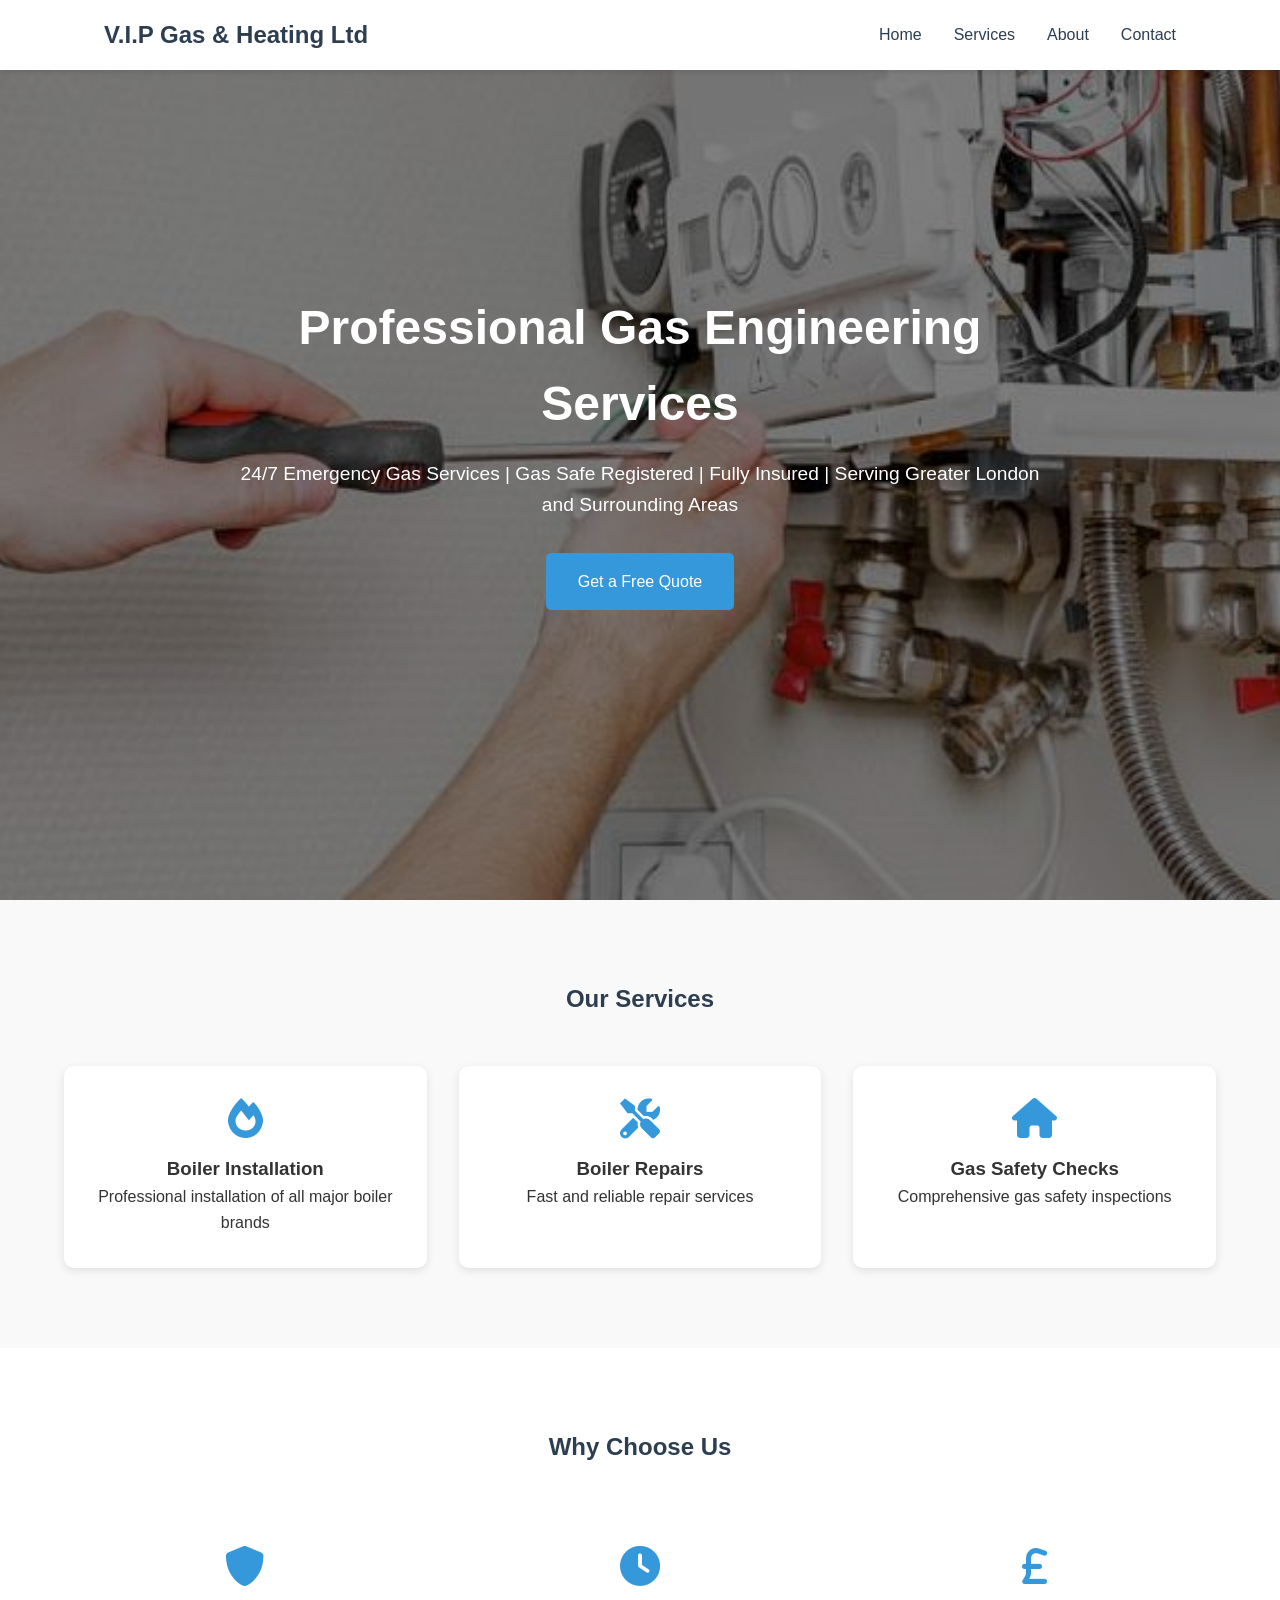
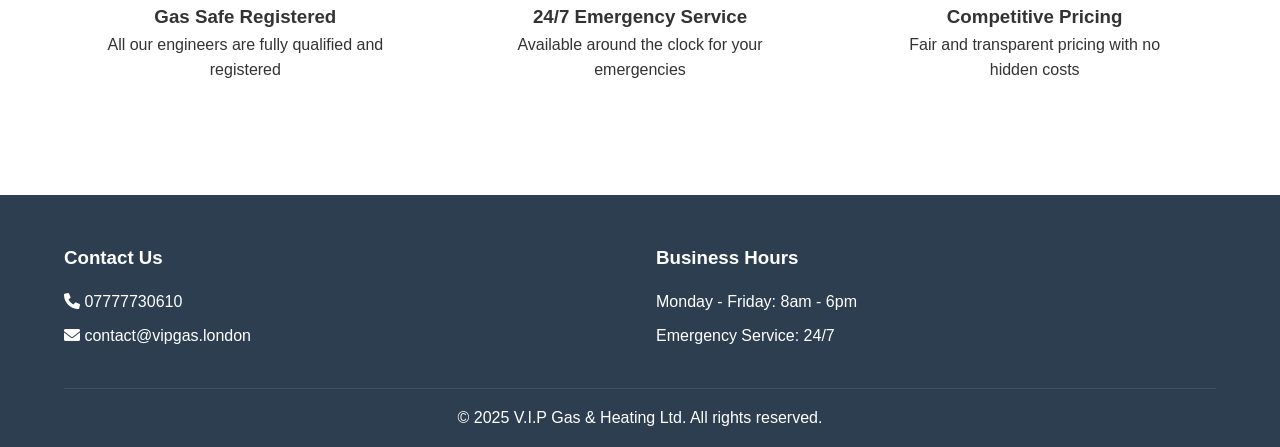
==== index.html @ 6fb4c8ae "Init commit" ====
<!DOCTYPE html>
<html lang="en">
<head>
    <meta charset="UTF-8">
    <meta name="viewport" content="width=device-width, initial-scale=1.0">
    <title>V.I.P Gas & Heating Ltd</title>
    <link rel="stylesheet" href="css/styles.css">
    <link rel="stylesheet" href="https://cdnjs.cloudflare.com/ajax/libs/font-awesome/6.0.0/css/all.min.css">
</head>
<body>
    <header>
        <nav>
            <div class="logo">V.I.P Gas & Heating Ltd</div>
            <ul class="nav-links">
                <li><a href="index.html">Home</a></li>
                <li><a href="services.html">Services</a></li>
                <li><a href="about.html">About</a></li>
                <li><a href="contact.html">Contact</a></li>
            </ul>
            <div class="burger">
                <div class="line1"></div>
                <div class="line2"></div>
                <div class="line3"></div>
            </div>
        </nav>
    </header>

    <main>
        <section class="hero">
            <div class="hero-content">
                <h1>Professional Gas Engineering Services</h1>
                <p>24/7 Emergency Gas Services | Gas Safe Registered | Fully Insured | Serving Greater London and Surrounding Areas</p>
                <a href="contact.html" class="cta-button">Get a Free Quote</a>
            </div>
        </section>

        <section class="services-preview">
            <h2>Our Services</h2>
            <div class="services-grid">
                <div class="service-card">
                    <i class="fas fa-fire"></i>
                    <h3>Boiler Installation</h3>
                    <p>Professional installation of all major boiler brands</p>
                </div>
                <div class="service-card">
                    <i class="fas fa-tools"></i>
                    <h3>Boiler Repairs</h3>
                    <p>Fast and reliable repair services</p>
                </div>
                <div class="service-card">
                    <i class="fas fa-home"></i>
                    <h3>Gas Safety Checks</h3>
                    <p>Comprehensive gas safety inspections</p>
                </div>
            </div>
        </section>

        <section class="why-choose-us">
            <h2>Why Choose Us</h2>
            <div class="features">
                <div class="feature">
                    <i class="fas fa-shield-alt"></i>
                    <h3>Gas Safe Registered</h3>
                    <p>All our engineers are fully qualified and registered</p>
                </div>
                <div class="feature">
                    <i class="fas fa-clock"></i>
                    <h3>24/7 Emergency Service</h3>
                    <p>Available around the clock for your emergencies</p>
                </div>
                <div class="feature">
                    <i class="fas fa-pound-sign"></i>
                    <h3>Competitive Pricing</h3>
                    <p>Fair and transparent pricing with no hidden costs</p>
                </div>
            </div>
        </section>
    </main>

    <footer>
        <div class="footer-content">
            <div class="footer-section">
                <h3>Contact Us</h3>
                <p><i class="fas fa-phone"></i> 07777730610</p>
                <p><i class="fas fa-envelope"></i> contact@vipgas.london</p>
            </div>
            <div class="footer-section">
                <h3>Business Hours</h3>
                <p>Monday - Friday: 8am - 6pm</p>
                <p>Emergency Service: 24/7</p>
            </div>
        </div>
        <div class="footer-bottom">
            <p>&copy; 2025 V.I.P Gas & Heating Ltd. All rights reserved.</p>
        </div>
    </footer>

    <script src="js/main.js"></script>
</body>
</html>
---- css/styles.css ----
/* Reset and base styles */
* {
    margin: 0;
    padding: 0;
    box-sizing: border-box;
}

body {
    font-family: 'Arial', sans-serif;
    line-height: 1.6;
    color: #333;
}

/* Header and Navigation */
header {
    background-color: #fff;
    box-shadow: 0 2px 5px rgba(0,0,0,0.1);
    position: fixed;
    width: 100%;
    top: 0;
    z-index: 1000;
}

nav {
    display: flex;
    justify-content: space-between;
    align-items: center;
    padding: 1rem 5%;
    max-width: 1200px;
    margin: 0 auto;
}

.logo {
    font-size: 1.5rem;
    font-weight: bold;
    color: #2c3e50;
}

.nav-links {
    display: flex;
    list-style: none;
}

.nav-links li {
    margin-left: 2rem;
}

.nav-links a {
    text-decoration: none;
    color: #2c3e50;
    font-weight: 500;
    transition: color 0.3s;
}

.nav-links a:hover {
    color: #3498db;
}

/* Hero Section */
.hero {
    background: linear-gradient(rgba(0,0,0,0.5), rgba(0,0,0,0.5)), url('../images/hero-bg.jpg');
    background-size: cover;
    background-position: center;
    height: 100vh;
    display: flex;
    align-items: center;
    text-align: center;
    color: white;
    padding: 0 5%;
}

.hero-content {
    max-width: 800px;
    margin: 0 auto;
}

.hero h1 {
    font-size: 3rem;
    margin-bottom: 1rem;
}

.hero p {
    font-size: 1.2rem;
    margin-bottom: 2rem;
}

.cta-button {
    display: inline-block;
    padding: 1rem 2rem;
    background-color: #3498db;
    color: white;
    text-decoration: none;
    border-radius: 5px;
    transition: background-color 0.3s;
}

.cta-button:hover {
    background-color: #2980b9;
}

/* Services Section */
.services-preview {
    padding: 5rem 5%;
    background-color: #f9f9f9;
}

.services-preview h2 {
    text-align: center;
    margin-bottom: 3rem;
    color: #2c3e50;
}

.services-grid {
    display: grid;
    grid-template-columns: repeat(auto-fit, minmax(250px, 1fr));
    gap: 2rem;
    max-width: 1200px;
    margin: 0 auto;
}

.service-card {
    background: white;
    padding: 2rem;
    border-radius: 10px;
    text-align: center;
    box-shadow: 0 3px 10px rgba(0,0,0,0.1);
    transition: transform 0.3s;
}

.service-card:hover {
    transform: translateY(-5px);
}

.service-card i {
    font-size: 2.5rem;
    color: #3498db;
    margin-bottom: 1rem;
}

/* Why Choose Us Section */
.why-choose-us {
    padding: 5rem 5%;
}

.why-choose-us h2 {
    text-align: center;
    margin-bottom: 3rem;
    color: #2c3e50;
}

.features {
    display: grid;
    grid-template-columns: repeat(auto-fit, minmax(250px, 1fr));
    gap: 2rem;
    max-width: 1200px;
    margin: 0 auto;
}

.feature {
    text-align: center;
    padding: 2rem;
}

.feature i {
    font-size: 2.5rem;
    color: #3498db;
    margin-bottom: 1rem;
}

/* Footer */
footer {
    background-color: #2c3e50;
    color: white;
    padding: 3rem 5% 1rem;
}

.footer-content {
    display: grid;
    grid-template-columns: repeat(auto-fit, minmax(250px, 1fr));
    gap: 2rem;
    max-width: 1200px;
    margin: 0 auto;
}

.footer-section h3 {
    margin-bottom: 1rem;
}

.footer-section p {
    margin-bottom: 0.5rem;
}

.social-links {
    display: flex;
    gap: 1rem;
}

.social-links a {
    color: white;
    font-size: 1.5rem;
    transition: color 0.3s;
}

.social-links a:hover {
    color: #3498db;
}

.footer-bottom {
    text-align: center;
    margin-top: 2rem;
    padding-top: 1rem;
    border-top: 1px solid rgba(255,255,255,0.1);
}

/* Mobile Navigation */
.burger {
    display: none;
    cursor: pointer;
}

.burger div {
    width: 25px;
    height: 3px;
    background-color: #2c3e50;
    margin: 5px;
    transition: all 0.3s ease;
}

/* Responsive Design */
@media screen and (max-width: 768px) {
    .nav-links {
        display: none;
        width: 100%;
        position: absolute;
        top: 100%;
        left: 0;
        background-color: white;
        padding: 1rem;
        box-shadow: 0 2px 5px rgba(0,0,0,0.1);
    }

    .nav-links.active {
        display: flex;
        flex-direction: column;
    }

    .nav-links li {
        margin: 1rem 0;
    }

    .burger {
        display: block;
    }

    .hero h1 {
        font-size: 2rem;
    }

    .hero p {
        font-size: 1rem;
    }
}

/* Services Page Styles */
.services-hero {
    background: linear-gradient(rgba(0,0,0,0.7), rgba(0,0,0,0.7)), url('../images/services-bg.jpg');
    background-size: cover;
    background-position: center;
    height: 40vh;
    display: flex;
    flex-direction: column;
    justify-content: center;
    align-items: center;
    text-align: center;
    color: white;
    padding: 0 5%;
    margin-top: 60px;
}

.services-hero h1 {
    font-size: 3rem;
    margin-bottom: 1rem;
}

.detailed-services {
    padding: 5rem 5%;
    max-width: 1200px;
    margin: 0 auto;
}

.service-detail {
    display: grid;
    grid-template-columns: 1fr 3fr;
    gap: 2rem;
    margin-bottom: 4rem;
    padding: 2rem;
    background: white;
    border-radius: 10px;
    box-shadow: 0 3px 10px rgba(0,0,0,0.1);
}

.service-image {
    display: flex;
    justify-content: center;
    align-items: center;
}

.service-image i {
    font-size: 4rem;
    color: #3498db;
}

.service-content h2 {
    color: #2c3e50;
    margin-bottom: 1rem;
}

.service-content ul {
    list-style-type: none;
    margin-top: 1rem;
}

.service-content ul li {
    margin-bottom: 0.5rem;
    padding-left: 1.5rem;
    position: relative;
}

.service-content ul li:before {
    content: "✓";
    color: #3498db;
    position: absolute;
    left: 0;
}

.service-cta {
    background-color: #f9f9f9;
    text-align: center;
    padding: 4rem 5%;
}

.service-cta h2 {
    color: #2c3e50;
    margin-bottom: 1rem;
}

.service-cta p {
    margin-bottom: 2rem;
}

/* Responsive Design for Services Page */
@media screen and (max-width: 768px) {
    .service-detail {
        grid-template-columns: 1fr;
        text-align: center;
    }

    .service-image {
        margin-bottom: 1rem;
    }

    .service-content ul li {
        padding-left: 0;
    }

    .service-content ul li:before {
        display: none;
    }
}

/* Contact Page Styles */
.contact-hero {
    background: linear-gradient(rgba(0,0,0,0.7), rgba(0,0,0,0.7)), url('../images/contact-bg.jpg');
    background-size: cover;
    background-position: center;
    height: 40vh;
    display: flex;
    flex-direction: column;
    justify-content: center;
    align-items: center;
    text-align: center;
    color: white;
    padding: 0 5%;
    margin-top: 60px;
}

.contact-hero h1 {
    font-size: 3rem;
    margin-bottom: 1rem;
}

.contact-content {
    padding: 5rem 5%;
    max-width: 1200px;
    margin: 0 auto;
}

.contact-info {
    display: grid;
    grid-template-columns: repeat(auto-fit, minmax(250px, 1fr));
    gap: 2rem;
    margin-bottom: 4rem;
}

.info-card {
    background: white;
    padding: 2rem;
    text-align: center;
    border-radius: 10px;
    box-shadow: 0 3px 10px rgba(0,0,0,0.1);
}

.info-card i {
    font-size: 2.5rem;
    color: #3498db;
    margin-bottom: 1rem;
}

.info-card h3 {
    color: #2c3e50;
    margin-bottom: 1rem;
}

.info-card p {
    margin-bottom: 0.5rem;
}

.contact-form-container {
    background: white;
    padding: 3rem;
    border-radius: 10px;
    box-shadow: 0 3px 10px rgba(0,0,0,0.1);
}

.contact-form-container h2 {
    color: #2c3e50;
    margin-bottom: 2rem;
    text-align: center;
}

.form-group {
    margin-bottom: 1.5rem;
}

.form-group label {
    display: block;
    margin-bottom: 0.5rem;
    color: #2c3e50;
}

.form-group input,
.form-group select,
.form-group textarea {
    width: 100%;
    padding: 0.8rem;
    border: 1px solid #ddd;
    border-radius: 5px;
    font-size: 1rem;
}

.form-group textarea {
    resize: vertical;
}

.submit-button {
    background-color: #3498db;
    color: white;
    padding: 1rem 2rem;
    border: none;
    border-radius: 5px;
    cursor: pointer;
    font-size: 1rem;
    width: 100%;
    transition: background-color 0.3s;
}

.submit-button:hover {
    background-color: #2980b9;
}

.map-section {
    padding: 5rem 5%;
    background-color: #f9f9f9;
}

.map-section h2 {
    text-align: center;
    color: #2c3e50;
    margin-bottom: 2rem;
}

.map-container {
    max-width: 1200px;
    margin: 0 auto;
    height: 450px;
    border-radius: 10px;
    overflow: hidden;
    box-shadow: 0 3px 10px rgba(0,0,0,0.1);
}

.map-container iframe {
    width: 100%;
    height: 100%;
    border: none;
}

.map-placeholder {
    display: none;
}

/* Responsive Design for Contact Page */
@media screen and (max-width: 768px) {
    .contact-hero h1 {
        font-size: 2rem;
    }

    .contact-form-container {
        padding: 2rem;
    }

    .map-container {
        height: 300px;
    }
}

/* About Page Styles */
.about-hero {
    background: linear-gradient(rgba(0,0,0,0.7), rgba(0,0,0,0.7)), url('../images/about-bg.jpg');
    background-size: cover;
    background-position: center;
    height: 40vh;
    display: flex;
    flex-direction: column;
    justify-content: center;
    align-items: center;
    text-align: center;
    color: white;
    padding: 0 5%;
    margin-top: 60px;
}

.about-hero h1 {
    font-size: 3rem;
    margin-bottom: 1rem;
}

.about-content {
    padding: 5rem 5%;
    max-width: 1200px;
    margin: 0 auto;
}

.about-intro {
    text-align: center;
    margin-bottom: 4rem;
}

.about-intro h2 {
    color: #2c3e50;
    margin-bottom: 1.5rem;
}

.about-intro p {
    max-width: 800px;
    margin: 0 auto;
    line-height: 1.8;
}

.about-values {
    margin-bottom: 4rem;
}

.about-values h2 {
    text-align: center;
    color: #2c3e50;
    margin-bottom: 2rem;
}

.values-grid {
    display: grid;
    grid-template-columns: repeat(auto-fit, minmax(250px, 1fr));
    gap: 2rem;
}

.value-card {
    background: white;
    padding: 2rem;
    text-align: center;
    border-radius: 10px;
    box-shadow: 0 3px 10px rgba(0,0,0,0.1);
}

.value-card i {
    font-size: 2.5rem;
    color: #3498db;
    margin-bottom: 1rem;
}

.value-card h3 {
    color: #2c3e50;
    margin-bottom: 1rem;
}

.about-team {
    margin-bottom: 4rem;
}

.about-team h2 {
    text-align: center;
    color: #2c3e50;
    margin-bottom: 2rem;
}

.team-grid {
    display: grid;
    grid-template-columns: repeat(auto-fit, minmax(250px, 1fr));
    gap: 2rem;
}

.team-member {
    background: white;
    border-radius: 10px;
    overflow: hidden;
    box-shadow: 0 3px 10px rgba(0,0,0,0.1);
}

.member-image {
    width: 100%;
    height: 250px;
    overflow: hidden;
}

.member-image img {
    width: 100%;
    height: 100%;
    object-fit: cover;
}

.team-member h3 {
    color: #2c3e50;
    margin: 1rem;
}

.member-role {
    color: #3498db;
    margin: 0.5rem 1rem;
}

.member-description {
    color: #666;
    margin: 0.5rem 1rem 1rem;
}

.about-certifications {
    margin-bottom: 4rem;
}

.about-certifications h2 {
    text-align: center;
    color: #2c3e50;
    margin-bottom: 2rem;
}

.certifications-grid {
    display: grid;
    grid-template-columns: repeat(auto-fit, minmax(200px, 1fr));
    gap: 2rem;
}

.certification {
    text-align: center;
}

.certification img {
    width: 150px;
    height: 150px;
    object-fit: contain;
    margin-bottom: 1rem;
}

.certification h3 {
    color: #2c3e50;
}

.testimonials {
    background-color: #f9f9f9;
    padding: 5rem 5%;
}

.testimonials h2 {
    text-align: center;
    color: #2c3e50;
    margin-bottom: 3rem;
}

.testimonials-grid {
    display: grid;
    grid-template-columns: repeat(auto-fit, minmax(300px, 1fr));
    gap: 2rem;
    max-width: 1200px;
    margin: 0 auto;
}

.testimonial {
    background: white;
    padding: 2rem;
    border-radius: 10px;
    box-shadow: 0 3px 10px rgba(0,0,0,0.1);
}

.testimonial-content i {
    color: #3498db;
    font-size: 2rem;
    margin-bottom: 1rem;
}

.testimonial-content p {
    font-style: italic;
    margin-bottom: 1.5rem;
}

.testimonial-author {
    border-top: 1px solid #eee;
    padding-top: 1rem;
}

.author-name {
    color: #2c3e50;
    font-weight: bold;
}

.author-location {
    color: #666;
}

/* Responsive Design for About Page */
@media screen and (max-width: 768px) {
    .about-hero h1 {
        font-size: 2rem;
    }

    .member-image {
        height: 200px;
    }

    .certification img {
        width: 100px;
        height: 100px;
    }
}

/* WhatsApp Button Styles */
.whatsapp-button {
    display: inline-flex;
    align-items: center;
    background-color: #25D366;
    color: white;
    padding: 0.8rem 1.5rem;
    border-radius: 25px;
    text-decoration: none;
    margin-top: 1rem;
    transition: background-color 0.3s, transform 0.3s;
}

.whatsapp-button:hover {
    background-color: #128C7E;
    transform: translateY(-2px);
    color: white;
}

.whatsapp-button i {
    font-size: 1.2rem;
    margin-right: 0.5rem;
}

/* Google Reviews Section */
.google-reviews {
    padding: 5rem 5%;
    background-color: #f9f9f9;
}

.google-reviews h2 {
    text-align: center;
    color: #2c3e50;
    margin-bottom: 2rem;
}

.reviews-container {
    max-width: 1200px;
    margin: 0 auto;
    background: white;
    border-radius: 10px;
    box-shadow: 0 3px 10px rgba(0,0,0,0.1);
    overflow: hidden;
}

.reviews-container iframe {
    border-radius: 10px 10px 0 0;
}

.reviews-cta {
    text-align: center;
    padding: 2rem;
    background: white;
}

.reviews-cta p {
    margin-bottom: 1rem;
    color: #2c3e50;
}

.reviews-cta .cta-button {
    display: inline-block;
    padding: 0.8rem 2rem;
    background-color: #3498db;
    color: white;
    text-decoration: none;
    border-radius: 5px;
    transition: background-color 0.3s;
}

.reviews-cta .cta-button:hover {
    background-color: #2980b9;
}

/* Google Places Container */
.google-places-container {
    max-width: 1200px;
    margin: 3rem auto 0;
    background: white;
    border-radius: 10px;
    box-shadow: 0 3px 10px rgba(0,0,0,0.1);
    overflow: hidden;
}

.google-places-container iframe {
    border-radius: 10px 10px 0 0;
    margin-bottom: 0;
}

.reviews-cta {
    text-align: center;
    padding: 1.5rem;
    background: white;
}

.reviews-cta .cta-button {
    display: inline-block;
    padding: 0.8rem 2rem;
    background-color: #3498db;
    color: white;
    text-decoration: none;
    border-radius: 5px;
    transition: background-color 0.3s;
}

.reviews-cta .cta-button:hover {
    background-color: #2980b9;
}
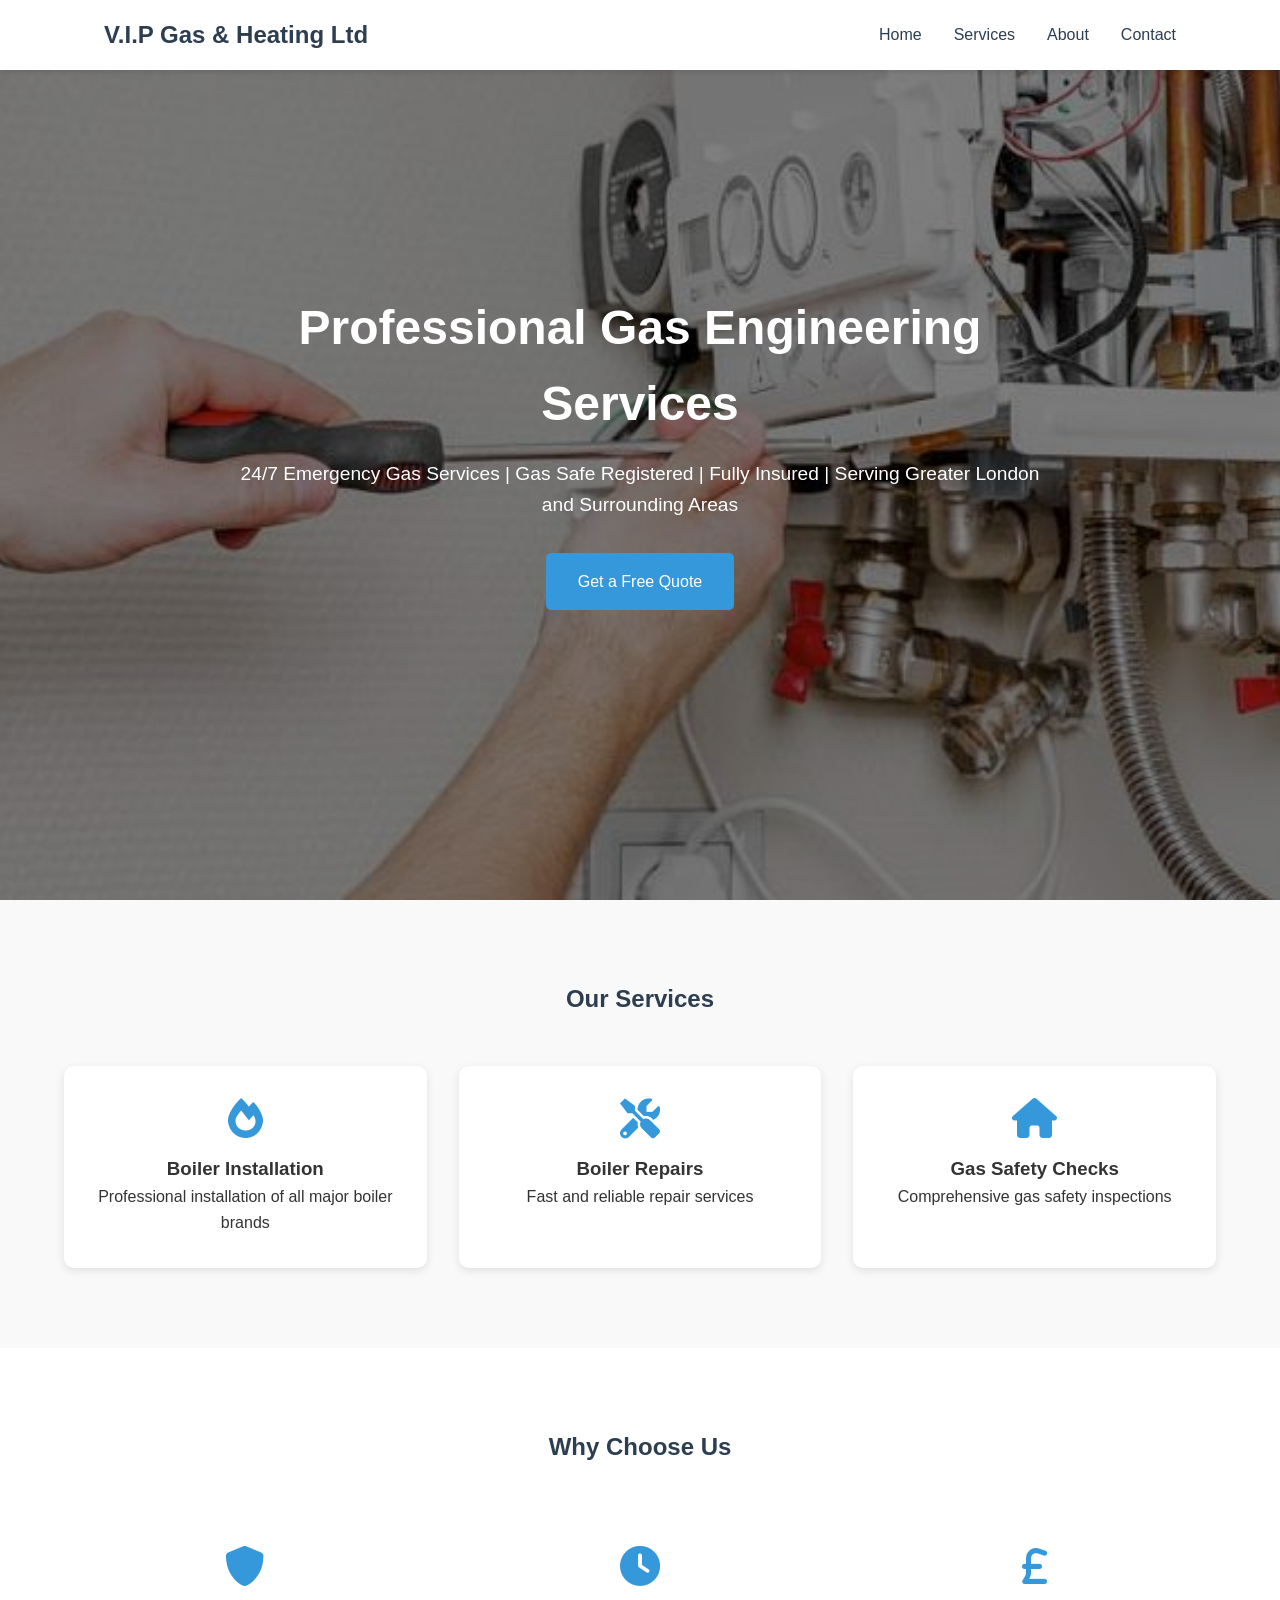
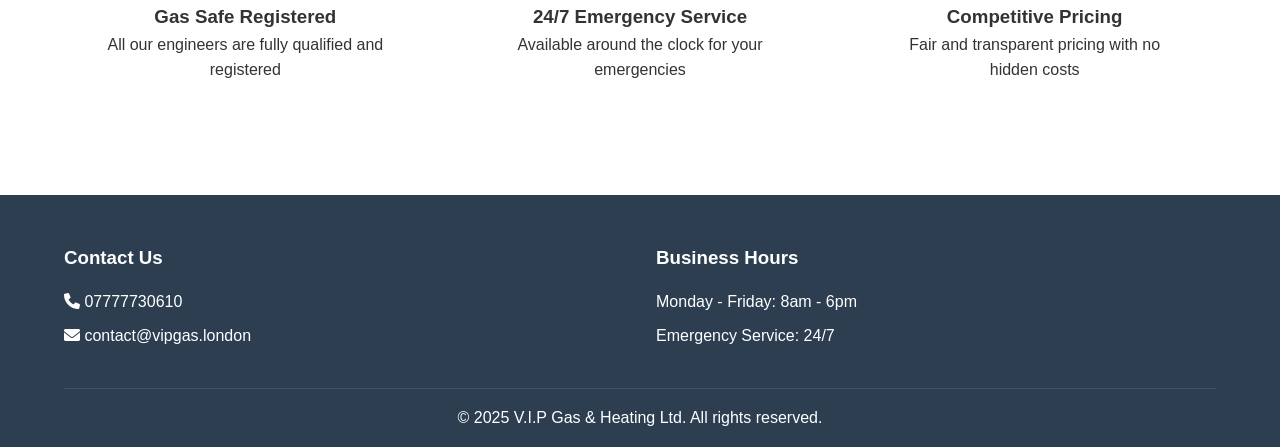
==== commit 4d137b01: "Update contact links" ====
--- a/index.html
+++ b/index.html
@@ -3,9 +3,59 @@
 <head>
     <meta charset="UTF-8">
     <meta name="viewport" content="width=device-width, initial-scale=1.0">
-    <title>V.I.P Gas & Heating Ltd</title>
+    <title>V.I.P Gas & Heating Ltd | Professional Gas Engineering Services in London</title>
+    <meta name="description" content="Professional gas engineering services in London. Gas Safe registered engineers offering boiler installation, repairs, and gas safety checks. 24/7 emergency service available.">
+    <meta name="keywords" content="gas engineer, boiler installation, boiler repair, gas safety check, emergency gas service, London gas engineer, Gas Safe registered">
+    <meta name="author" content="V.I.P Gas & Heating Ltd">
+    <meta name="robots" content="index, follow">
+    <link rel="canonical" href="https://vipgas.london">
+    
+    <!-- Open Graph / Facebook -->
+    <meta property="og:type" content="website">
+    <meta property="og:url" content="https://vipgas.london">
+    <meta property="og:title" content="V.I.P Gas & Heating Ltd | Professional Gas Engineering Services">
+    <meta property="og:description" content="Professional gas engineering services in London. Gas Safe registered engineers offering boiler installation, repairs, and gas safety checks.">
+    <meta property="og:image" content="https://vipgas.london/images/logo.jpg">
+
+    <!-- Twitter -->
+    <meta property="twitter:card" content="summary_large_image">
+    <meta property="twitter:url" content="https://vipgas.london">
+    <meta property="twitter:title" content="V.I.P Gas & Heating Ltd | Professional Gas Engineering Services">
+    <meta property="twitter:description" content="Professional gas engineering services in London. Gas Safe registered engineers offering boiler installation, repairs, and gas safety checks.">
+    <meta property="twitter:image" content="https://vipgas.london/images/logo.jpg">
+
     <link rel="stylesheet" href="css/styles.css">
     <link rel="stylesheet" href="https://cdnjs.cloudflare.com/ajax/libs/font-awesome/6.0.0/css/all.min.css">
+    
+    <!-- Structured Data -->
+    <script type="application/ld+json">
+    {
+        "@context": "https://schema.org",
+        "@type": "LocalBusiness",
+        "name": "V.I.P Gas & Heating Ltd",
+        "image": "https://vipgas.london/images/logo.jpg",
+        "description": "Professional gas engineering services in London. Gas Safe registered engineers offering boiler installation, repairs, and gas safety checks.",
+        "address": {
+            "@type": "PostalAddress",
+            "addressLocality": "London",
+            "addressRegion": "Greater London",
+            "addressCountry": "UK"
+        },
+        "geo": {
+            "@type": "GeoCoordinates",
+            "latitude": 51.5286416,
+            "longitude": -0.3123635
+        },
+        "url": "https://vipgas.london",
+        "telephone": "07777730610",
+        "email": "contact@vipgas.london",
+        "openingHours": "Mo-Fr 08:00-18:00",
+        "priceRange": "££",
+        "sameAs": [
+            "https://www.google.com/maps/place/V.I.P+Gas+%26+Heating+Ltd"
+        ]
+    }
+    </script>
 </head>
 <body>
     <header>
@@ -81,8 +131,8 @@
         <div class="footer-content">
             <div class="footer-section">
                 <h3>Contact Us</h3>
-                <p><i class="fas fa-phone"></i> 07777730610</p>
-                <p><i class="fas fa-envelope"></i> contact@vipgas.london</p>
+                <p><i class="fas fa-phone"></i> <a href="tel:07777730610" class="contact-link">07777730610</a></p>
+                <p><i class="fas fa-envelope"></i> <a href="mailto:contact@vipgas.london" class="contact-link">contact@vipgas.london</a></p>
             </div>
             <div class="footer-section">
                 <h3>Business Hours</h3>
--- a/css/styles.css
+++ b/css/styles.css
@@ -856,4 +856,101 @@
 
 .reviews-cta .cta-button:hover {
     background-color: #2980b9;
+}
+
+/* Thank You Page Styles */
+.thank-you-hero {
+    min-height: 80vh;
+    display: flex;
+    align-items: center;
+    justify-content: center;
+    padding: 4rem 2rem;
+    text-align: center;
+    background-color: var(--light-bg);
+}
+
+.thank-you-content {
+    max-width: 600px;
+    margin: 0 auto;
+}
+
+.thank-you-content i.fa-check-circle {
+    font-size: 4rem;
+    color: var(--primary-color);
+    margin-bottom: 1.5rem;
+}
+
+.thank-you-content h1 {
+    font-size: 2.5rem;
+    margin-bottom: 1rem;
+    color: var(--primary-color);
+}
+
+.thank-you-content p {
+    font-size: 1.1rem;
+    margin-bottom: 2rem;
+    color: var(--text-color);
+}
+
+.thank-you-details {
+    background-color: white;
+    padding: 2rem;
+    border-radius: 8px;
+    box-shadow: 0 2px 10px rgba(0, 0, 0, 0.1);
+    margin-bottom: 2rem;
+}
+
+.thank-you-details p {
+    margin-bottom: 1rem;
+}
+
+.thank-you-details i {
+    margin-right: 0.5rem;
+    color: var(--primary-color);
+}
+
+.thank-you-actions {
+    display: flex;
+    gap: 1rem;
+    justify-content: center;
+    flex-wrap: wrap;
+}
+
+.thank-you-actions .cta-button {
+    min-width: 200px;
+}
+
+.thank-you-actions .cta-button.secondary {
+    background-color: var(--secondary-color);
+}
+
+.thank-you-actions .cta-button.secondary:hover {
+    background-color: var(--secondary-hover);
+}
+
+@media (max-width: 768px) {
+    .thank-you-hero {
+        padding: 2rem 1rem;
+    }
+
+    .thank-you-content h1 {
+        font-size: 2rem;
+    }
+
+    .thank-you-actions {
+        flex-direction: column;
+    }
+
+    .thank-you-actions .cta-button {
+        width: 100%;
+    }
+}
+
+.contact-link {
+    color: inherit;
+    text-decoration: none;
+}
+
+.contact-link:hover {
+    text-decoration: underline;
 } 
